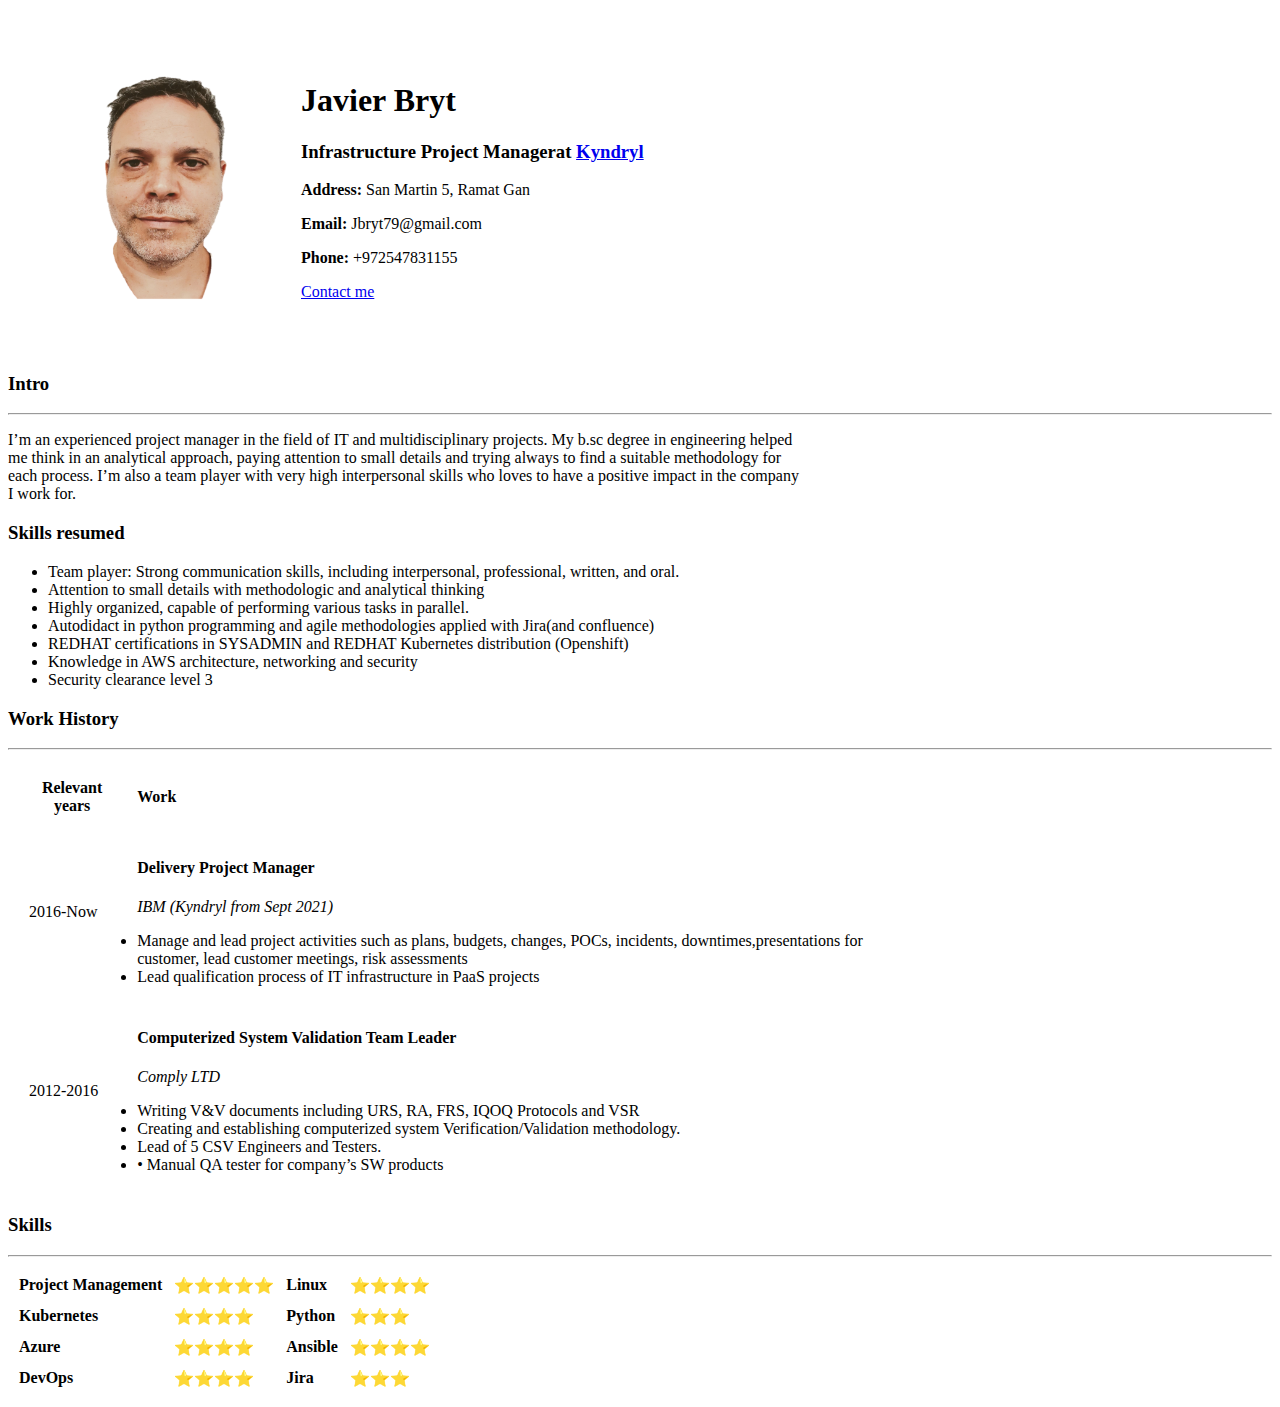
==== index.html @ 27ed1a5a "Added website files" ====
<!DOCTYPE html>
<html lang="en" dir="ltr">

<head>
  <meta charset="utf-8">
  <title>Javier Bryt Life summary</title>
</head>

<body>
  <table cellspacing="20">
    <tr>
      <td><img src="Photo.png" alt="Javier Bryt" width="250" height="300"></td>
      <td>
        <h1>Javier Bryt</h1>
        <h3>Infrastructure Project Managerat <a href="https://kyndryl.com" target="_blank">Kyndryl</a></h3>
        <p><strong>Address: </strong> San Martin 5, Ramat Gan</p>
        <p><strong>Email: </strong>Jbryt79@gmail.com</p>
        <p><strong>Phone: </strong> +972547831155</p>
        <a href="Contactme.html" target="_blank">Contact me</a>

      </td>
    </tr>
  </table>

  <h3>Intro</h3>
  <hr>
  <p style="width:800px">I’m an experienced project manager in the field of IT and multidisciplinary projects.
    My b.sc degree in engineering helped me think in an analytical approach, paying attention
    to small details and trying always to find a suitable methodology for each process.
    I’m also a team player with very high interpersonal skills who loves to have a positive
    impact in the company I work for.</p>
  <h3><strong>Skills resumed</strong></h3>
  <ul>
    <li>Team player: Strong communication skills, including interpersonal, professional, written, and oral.</li>
    <li>Attention to small details with methodologic and analytical thinking</li>
    <li> Highly organized, capable of performing various tasks in parallel.</li>
    <li> Autodidact in python programming and agile methodologies applied with Jira(and confluence)</li>
    <li> REDHAT certifications in SYSADMIN and REDHAT Kubernetes distribution (Openshift)</li>
    <li>Knowledge in AWS architecture, networking and security</li>
    <li> Security clearance level 3</li>
  </ul>
  <h3>Work History</h3>
  <hr>
  <table cellspacing="20" style="width:70%">
    <thead>
      <th>Relevant years</th>
      <th style="text-align:left">Work</th>
    </thead>
    <tr>
      <td style="text-align:">2016-Now</td>
      <td>
        <h4>Delivery Project Manager</h4>
        <p><em>IBM (Kyndryl from Sept 2021)</em></p>
        <li>Manage and lead project activities such as plans, budgets, changes,
          POCs, incidents, downtimes,presentations for customer,
          lead customer meetings, risk assessments</li>
        <li>Lead qualification process of IT infrastructure in PaaS projects</li>
      </td>
    </tr>
    <tr>
      <td>2012-2016</td>
      <td>
        <h4>Computerized System Validation Team Leader</h4>
        <p><em>Comply LTD</em></p>
        <li>Writing V&V documents including URS, RA, FRS, IQOQ Protocols and VSR</li>
        <li>Creating and establishing computerized system Verification/Validation methodology.</li>
        <li>Lead of 5 CSV Engineers and Testers.</li>
        <li>• Manual QA tester for company’s SW products</li>
    </tr>
  </table>
  <h3>Skills</h3>
  <hr>
  <table cellspacing="10">
    <tr>
      <td><strong>Project Management</strong> </td>
      <td>⭐⭐⭐⭐⭐</td>
      <td><strong>Linux</strong> </td>
      <td>⭐⭐⭐⭐</td>
    <tr>
      <td><strong>Kubernetes</strong> </td>
      <td>⭐⭐⭐⭐</td>
      <td><strong>Python</strong> </td>
      <td>⭐⭐⭐</td>
    <tr>
      <td><strong>Azure</strong>  </td>
      <td>⭐⭐⭐⭐</td>
      <td><strong>Ansible</strong> </td>
      <td>⭐⭐⭐⭐</td>
    <tr>
      <td><strong>DevOps</strong>  </td>
      <td>⭐⭐⭐⭐</td>
      <td><strong>Jira</strong> </td>
      <td>⭐⭐⭐</td>
    </tr>

  </table>


</body>

</html>
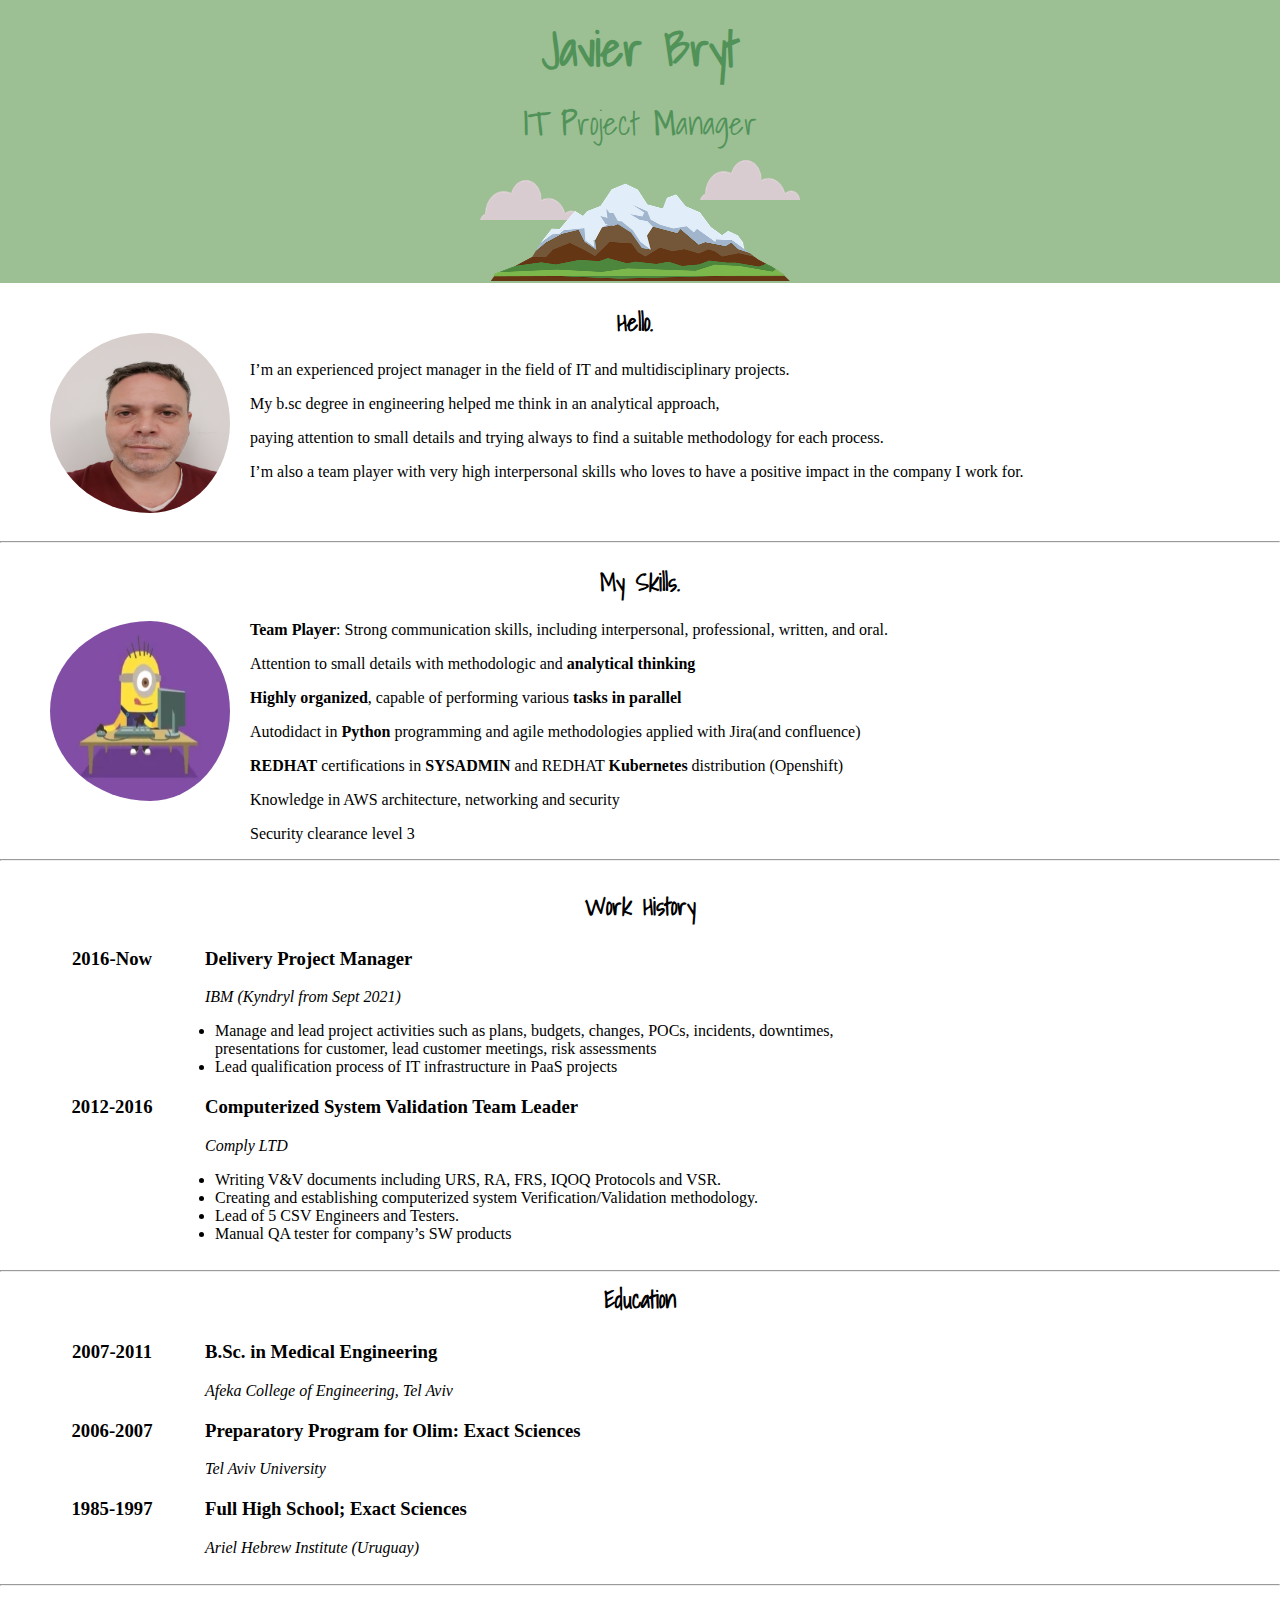
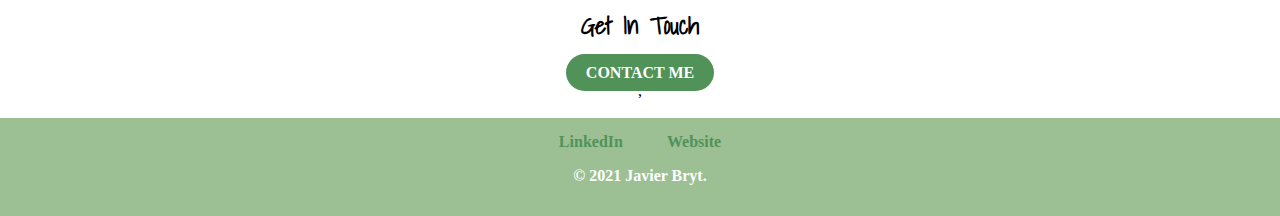
==== commit 45ff9497: "Add files via upload" ====
--- a/index.html
+++ b/index.html
@@ -3,99 +3,112 @@
 
 <head>
   <meta charset="utf-8">
-  <title>Javier Bryt Life summary</title>
+  <link rel="stylesheet" href="./css/styles.css">
+  <link rel="icon" href="./favicon.ico">
+  <link rel="preconnect" href="https://fonts.googleapis.com">
+  <link rel="preconnect" href="https://fonts.gstatic.com" crossorigin>
+  <link href="https://fonts.googleapis.com/css2?family=Shadows+Into+Light&family=Waterfall&display=swap" rel="stylesheet">
+  <title>Javier Bryt</title>
 </head>
 
 <body>
-  <table cellspacing="20">
-    <tr>
-      <td><img src="Photo.png" alt="Javier Bryt" width="250" height="300"></td>
-      <td>
-        <h1>Javier Bryt</h1>
-        <h3>Infrastructure Project Managerat <a href="https://kyndryl.com" target="_blank">Kyndryl</a></h3>
-        <p><strong>Address: </strong> San Martin 5, Ramat Gan</p>
-        <p><strong>Email: </strong>Jbryt79@gmail.com</p>
-        <p><strong>Phone: </strong> +972547831155</p>
-        <a href="Contactme.html" target="_blank">Contact me</a>
+  <div class=top>
+    <img class="top-cloud" src="./images/cloud.png" alt="">
+    <h2 style="margin-top:0; padding-top:10px;margin-bottom:0;">Javier Bryt</h2>
+    <p style="margin-top:10px;margin-bottom:0;"><strong>IT P</strong>roject <strong>M</strong>anager</p>
+    <img class="mountain" src="./images/mountain.png" alt="">
+    <img class="buttom-cloud" src="./images/cloud.png" alt="">
+  </div>
 
-      </td>
-    </tr>
-  </table>
+  <div class="middle-container">
+    <div class="profile">
+      <img class="myphoto" src="./images/Photo.jpg" alt="Javier Bryt" >
+      <h2 style="text-align:center;position:relative;right:130px;" >Hello.</h2>
+      <p>I’m an experienced project manager in the field of IT and multidisciplinary projects.</p>
+<p>My b.sc degree in engineering helped me think in an analytical approach, </p><p>paying attention to small details and trying always to find a suitable methodology for each process.</p>
+<p>I’m also a team player with very high interpersonal skills who loves to have a positive impact in the company I work for.
+</p>
+<br><br>
+    </div>
+    <hr>
+    <div class="skills">
+      <h2 style="text-align:center;">My Skills.</h2>
+      <div class="skill-row">
+        <img class="pc" src="./images/200.webp" alt="pc">
+        <p><strong>Team Player</strong>: Strong communication skills, including interpersonal, professional, written, and oral.</p>
+        <p>Attention to small details with methodologic and <strong>analytical thinking</strong> </p>
+        <p> <strong>Highly organized</strong>, capable of performing various <strong>tasks in parallel</strong> </p>
+        <p>Autodidact in <strong>Python</strong> programming and agile methodologies applied with Jira(and confluence)</p>
+        <p> <strong>REDHAT</strong> certifications in <strong>SYSADMIN</strong> and REDHAT <strong>Kubernetes</strong> distribution (Openshift)</p>
+        <p>Knowledge in AWS architecture, networking and security</p>
+        <p>Security clearance level 3</p>
 
-  <h3>Intro</h3>
-  <hr>
-  <p style="width:800px">I’m an experienced project manager in the field of IT and multidisciplinary projects.
-    My b.sc degree in engineering helped me think in an analytical approach, paying attention
-    to small details and trying always to find a suitable methodology for each process.
-    I’m also a team player with very high interpersonal skills who loves to have a positive
-    impact in the company I work for.</p>
-  <h3><strong>Skills resumed</strong></h3>
-  <ul>
-    <li>Team player: Strong communication skills, including interpersonal, professional, written, and oral.</li>
-    <li>Attention to small details with methodologic and analytical thinking</li>
-    <li> Highly organized, capable of performing various tasks in parallel.</li>
-    <li> Autodidact in python programming and agile methodologies applied with Jira(and confluence)</li>
-    <li> REDHAT certifications in SYSADMIN and REDHAT Kubernetes distribution (Openshift)</li>
-    <li>Knowledge in AWS architecture, networking and security</li>
-    <li> Security clearance level 3</li>
-  </ul>
-  <h3>Work History</h3>
-  <hr>
-  <table cellspacing="20" style="width:70%">
-    <thead>
-      <th>Relevant years</th>
-      <th style="text-align:left">Work</th>
-    </thead>
-    <tr>
-      <td style="text-align:">2016-Now</td>
-      <td>
-        <h4>Delivery Project Manager</h4>
-        <p><em>IBM (Kyndryl from Sept 2021)</em></p>
-        <li>Manage and lead project activities such as plans, budgets, changes,
-          POCs, incidents, downtimes,presentations for customer,
-          lead customer meetings, risk assessments</li>
-        <li>Lead qualification process of IT infrastructure in PaaS projects</li>
-      </td>
-    </tr>
-    <tr>
-      <td>2012-2016</td>
-      <td>
-        <h4>Computerized System Validation Team Leader</h4>
-        <p><em>Comply LTD</em></p>
-        <li>Writing V&V documents including URS, RA, FRS, IQOQ Protocols and VSR</li>
-        <li>Creating and establishing computerized system Verification/Validation methodology.</li>
-        <li>Lead of 5 CSV Engineers and Testers.</li>
-        <li>• Manual QA tester for company’s SW products</li>
-    </tr>
-  </table>
-  <h3>Skills</h3>
-  <hr>
-  <table cellspacing="10">
-    <tr>
-      <td><strong>Project Management</strong> </td>
-      <td>⭐⭐⭐⭐⭐</td>
-      <td><strong>Linux</strong> </td>
-      <td>⭐⭐⭐⭐</td>
-    <tr>
-      <td><strong>Kubernetes</strong> </td>
-      <td>⭐⭐⭐⭐</td>
-      <td><strong>Python</strong> </td>
-      <td>⭐⭐⭐</td>
-    <tr>
-      <td><strong>Azure</strong>  </td>
-      <td>⭐⭐⭐⭐</td>
-      <td><strong>Ansible</strong> </td>
-      <td>⭐⭐⭐⭐</td>
-    <tr>
-      <td><strong>DevOps</strong>  </td>
-      <td>⭐⭐⭐⭐</td>
-      <td><strong>Jira</strong> </td>
-      <td>⭐⭐⭐</td>
-    </tr>
+      </div>
+    </div>
+      <hr>
+      <div class="work-history">
+        <img class="" src="" alt="">
+        <h2 style="margin-top:0;text-align:center;">Work History</h2>
+        <table class="center">
+          <tr>
+            <td class="dates"> <h3 class="description">2016-Now</h3> </td>
+            <td class="work"> <h3 class="description">Delivery Project Manager</h3>
+            <p> <i>IBM (Kyndryl from Sept 2021)</i> </p>
+            <ul class="list">
+              <li>Manage and lead project activities such as plans, budgets, changes, POCs, incidents, downtimes, presentations for customer, lead customer meetings, risk assessments</li>
+              <li>Lead qualification process of IT infrastructure in PaaS projects</li>
+            </ul>
+           </td>
+          </tr>
+          <tr>
+            <td class="dates"> <h3 class="description">2012-2016</h3> </td>
+            <td class="work"> <h3 class="description">Computerized System Validation Team Leader</h3>
+            <p> <i>Comply LTD</i> </p>
+            <ul class="list">
+              <li>Writing V&V documents including URS, RA, FRS, IQOQ Protocols and VSR.</li>
+              <li>Creating and establishing computerized system Verification/Validation methodology.</li>
+              <li>Lead of 5 CSV Engineers and Testers.</li>
+              <li>Manual QA tester for company’s SW products</li>
+            </ul>
+           </td>
+          </tr>
+        </table>
+      </div>
+    <hr>
 
-  </table>
+    <div class="education">
+        <h2 style="margin-top:0;text-align:center;">Education</h2>
 
+      <table class="center">
+        <tr>
+          <td class="dates"> <h3 class="description">2007-2011</h3> </td>
+          <td class="work"> <h3 class="description">B.Sc. in Medical Engineering</h3>
+          <p> <i>Afeka College of Engineering, Tel Aviv</i> </p>
+         </td>
+        </tr>
+        <tr>
+          <td class="dates"> <h3 class="description">2006-2007</h3> </td>
+          <td class="work"> <h3 class="description">Preparatory Program for Olim: Exact Sciences</h3>
+          <p> <i>Tel Aviv University</i> </p>
+         </td>
+        </tr>
+        <tr>
+          <td class="dates"> <h3 class="description">1985-1997</h3> </td>
+          <td class="work"> <h3 class="description">Full High School; Exact Sciences</h3>
+          <p> <i>Ariel Hebrew Institute (Uruguay)</i> </p>
+         </td>
+        </tr>
+      </table>
+    </div>
+    <hr>
+    <div class="contact-me">
+      <h2>Get In Touch</h2>
+      <a class="btn" href="mailto:jbryt79@gmail.com">CONTACT ME</a>
+      <br>,<br><br>
+    </div>
+  <div class="bottom-container">
 
-</body>
-
-</html>
+    <a class="footer-link" href="https://www.linkedin.com/in/javier-bryt-532b6514/" target="_blank">LinkedIn</a>
+    <a class="footer-link" alt="Already in it"href="">Website</a>
+    <p>© 2021 Javier Bryt.</p>
+  </div>
--- a/css/styles.css
+++ b/css/styles.css
@@ -0,0 +1,132 @@
+body{
+  margin: 0;
+}
+
+div.top{
+  background-color: #9CC094;
+  text-align: center;
+  margin: 0;
+  font-size: 32px;
+  font-family: 'Shadows Into Light', cursive;
+  color: #519259;
+
+}
+img.top-cloud{
+  width: 100px;
+  height: 40px;
+  position: absolute;
+  top: 180px;
+  left: 480px;
+}
+
+img.buttom-cloud{
+  width: 100px;
+  height: 40px;
+  position: absolute;
+  top: 160px;
+  right: 480px;
+}
+img.mountain{
+  width: 300px;
+  height: 120px;
+  position: relative;
+  bottom: -12px;
+}
+.myphoto{
+  border-radius: 50%;
+  width: 180px;
+  height: 180px;
+  margin-top: 30px;
+  float: left;
+  padding-right: 20px;
+}
+.profile{
+  text-align: left;
+  padding-left: 50px;
+}
+
+.skill-row{
+  text-align: left;
+  padding-left: 50px;
+
+}
+.pc{
+  border-radius: 50%;
+  width: 180px;
+  height: 180px;
+  float: left;
+  padding-right: 20px;
+  margin-bottom: 40px;
+}
+.work-history{
+  text-align: center;
+  margin-top: 0;
+}
+.center{
+
+}
+
+.dates{
+
+  vertical-align: top;
+  padding-left: 50px;
+  width: 120px;
+
+
+}
+
+.description{
+  margin-top: 0;
+
+
+
+
+}
+
+.work{
+
+text-align: left;
+padding-left: 30px;
+padding-right: 400px;
+}
+.list{
+  padding-left: 10px;
+}
+.education{
+  text-align: center;
+  margin-top: 0;
+}
+.contact-me{
+  text-align: center;
+  margin-top: 0;
+}
+h2{
+  font-family: 'Shadows Into Light', cursive;
+}
+
+.btn{
+  background-color:#519259;
+  font-weight: bold;
+  color:white;
+  border-radius:30px;
+  text-decoration: none;
+  padding: 10px 20px
+
+
+}
+.bottom-container{
+  background-color: #9CC094;
+  text-align: center;
+  font-weight: bold;
+  text-decoration: none;
+  padding: 15px 0px;
+  color:white;
+  margin: 0;
+
+}
+.footer-link{
+  color:;
+  text-decoration: none;
+  padding: 10px 20px;
+  color: #519259
+}
